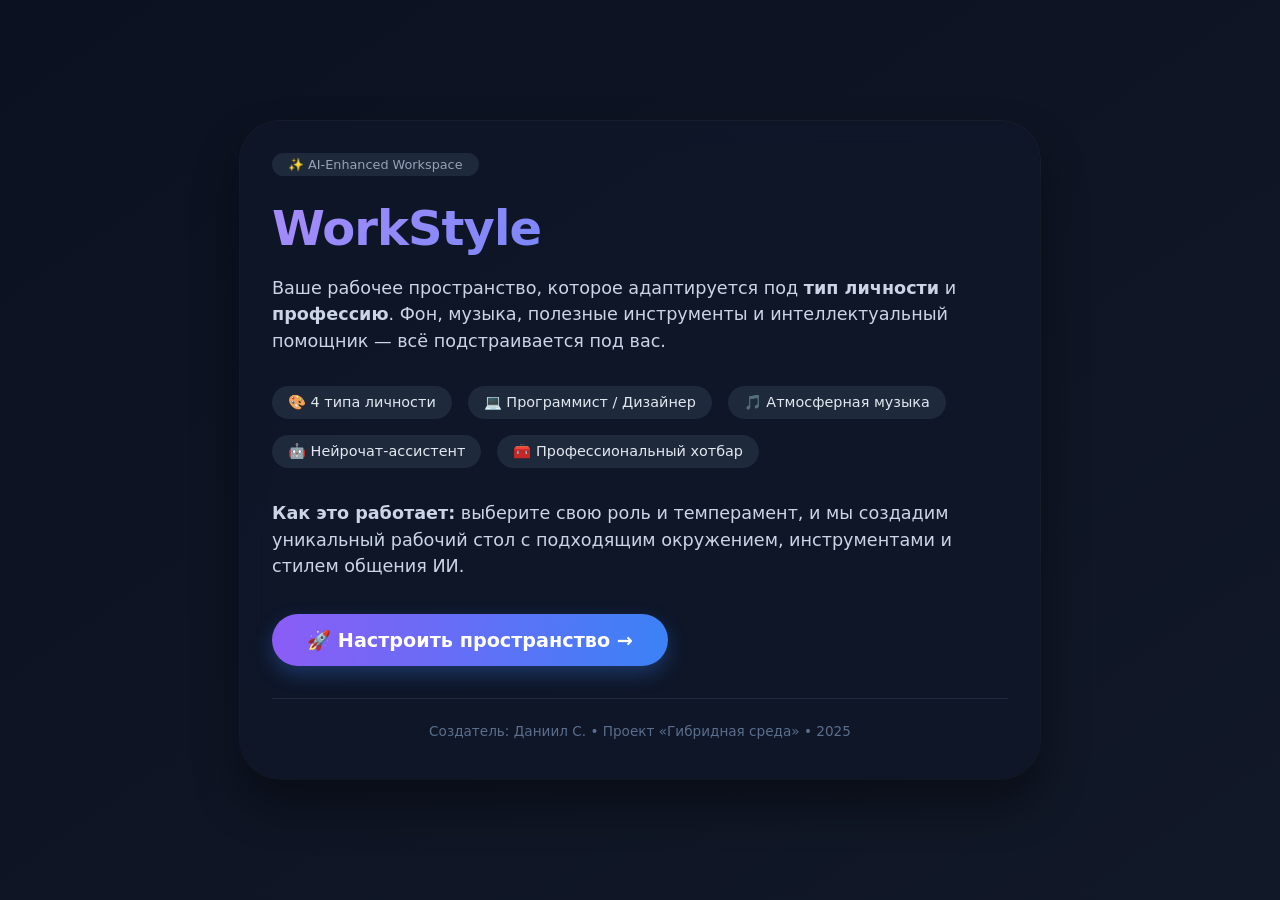
==== index.html @ b39e0da2 "Add files via upload" ====
<!DOCTYPE html>
<html lang="ru">
<head>
    <meta charset="UTF-8">
    <meta name="viewport" content="width=device-width, initial-scale=1.0, user-scalable=no">
    <title>WorkStyle — персонализированное рабочее пространство</title>
    <link rel="stylesheet" href="main.css">
</head>
<body>
<div class="welcome-card">
    <div class="badge">✨ AI‑Enhanced Workspace</div>
    <h1>WorkStyle</h1>
    <p>Ваше рабочее пространство, которое адаптируется под <strong>тип личности</strong> и <strong>профессию</strong>. 
    Фон, музыка, полезные инструменты и интеллектуальный помощник — всё подстраивается под вас.</p>
    
    <div class="feature-list">
        <div class="feature">🎨 4 типа личности</div>
        <div class="feature">💻 Программист / Дизайнер</div>
        <div class="feature">🎵 Атмосферная музыка</div>
        <div class="feature">🤖 Нейрочат‑ассистент</div>
        <div class="feature">🧰 Профессиональный хотбар</div>
    </div>
    
    <p><strong>Как это работает:</strong> выберите свою роль и темперамент, и мы создадим уникальный рабочий стол с подходящим окружением, инструментами и стилем общения ИИ.</p>
    
    <a href="select.html" class="btn-start">🚀 Настроить пространство →</a>
    <div class="creator">
        Создатель: Даниил С. • Проект «Гибридная среда» • 2025
    </div>
</div>
</body>
</html>
---- main.css ----
* {
            margin: 0;
            padding: 0;
            box-sizing: border-box;
            font-family: system-ui, 'Segoe UI', 'SF Pro Text', -apple-system, BlinkMacSystemFont, 'Roboto', sans-serif;
        }

        body {
            min-height: 100vh;
            background: linear-gradient(145deg, #0b1120 0%, #111827 100%);
            display: flex;
            align-items: center;
            justify-content: center;
            padding: 2rem;
        }

        .welcome-card {
            max-width: 800px;
            background: rgba(15, 23, 42, 0.8);
            backdrop-filter: blur(12px);
            border-radius: 2.5rem;
            padding: 2rem 2rem 2.5rem;
            box-shadow: 0 25px 45px rgba(0, 0, 0, 0.4), 0 0 0 1px rgba(255, 255, 255, 0.05);
            transition: transform 0.2s ease;
            color: #e2e8f0;
        }

        .welcome-card h1 {
            font-size: 3rem;
            font-weight: 700;
            background: linear-gradient(135deg, #a78bfa, #3b82f6);
            -webkit-background-clip: text;
            background-clip: text;
            color: transparent;
            margin-bottom: 1rem;
            letter-spacing: -0.02em;
        }

        .welcome-card .badge {
            display: inline-block;
            background: #1e293b;
            padding: 0.25rem 1rem;
            border-radius: 40px;
            font-size: 0.8rem;
            font-weight: 500;
            color: #94a3b8;
            margin-bottom: 1.5rem;
        }

        .welcome-card p {
            font-size: 1.1rem;
            line-height: 1.5;
            margin: 1.2rem 0;
            color: #cbd5e6;
        }

        .feature-list {
            display: flex;
            flex-wrap: wrap;
            gap: 1rem;
            margin: 2rem 0;
        }

        .feature {
            background: #1e293b;
            padding: 0.5rem 1rem;
            border-radius: 60px;
            font-size: 0.9rem;
            font-weight: 500;
            display: flex;
            align-items: center;
            gap: 0.5rem;
        }

        .btn-start {
            background: linear-gradient(95deg, #8b5cf6, #3b82f6);
            border: none;
            padding: 0.9rem 2.2rem;
            font-size: 1.2rem;
            font-weight: 600;
            border-radius: 60px;
            color: white;
            cursor: pointer;
            transition: all 0.2s;
            margin-top: 1rem;
            box-shadow: 0 8px 20px rgba(59,130,246,0.3);
            display: inline-block;
            text-decoration: none;
        }

        .btn-start:hover {
            transform: scale(1.02);
            box-shadow: 0 12px 28px rgba(59,130,246,0.4);
        }

        .creator {
            margin-top: 2rem;
            font-size: 0.85rem;
            color: #5b6e8c;
            border-top: 1px solid #1e293b;
            padding-top: 1.5rem;
            text-align: center;
        }

        @media (max-width: 600px) {
            body { padding: 1rem; }
            .welcome-card { padding: 1.5rem; }
            .welcome-card h1 { font-size: 2.2rem; }
        }
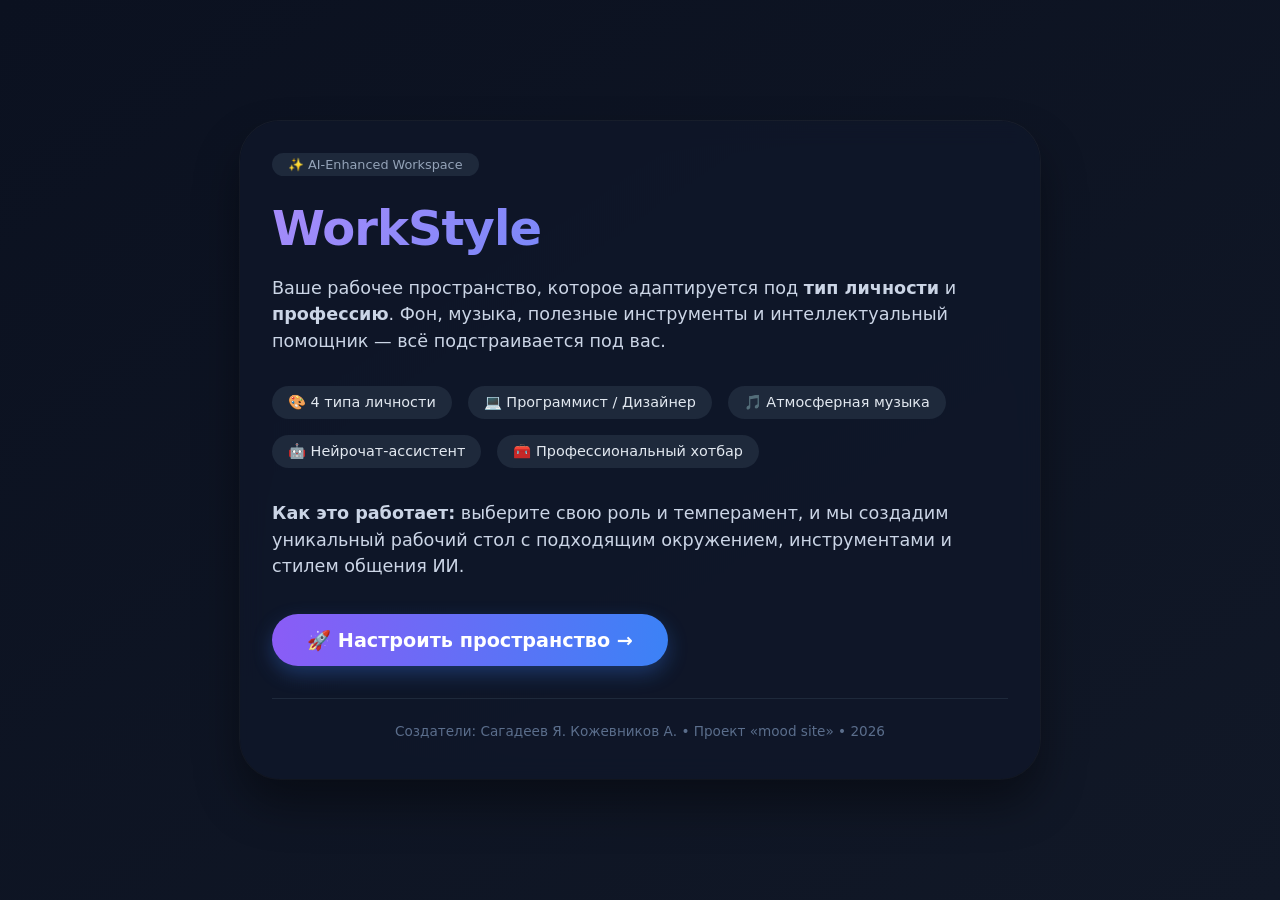
==== commit 59492399: "фывфыв" ====
--- a/index.html
+++ b/index.html
@@ -4,7 +4,7 @@
     <meta charset="UTF-8">
     <meta name="viewport" content="width=device-width, initial-scale=1.0, user-scalable=no">
     <title>WorkStyle — персонализированное рабочее пространство</title>
-    <link rel="stylesheet" href="main.css">
+    <link rel="stylesheet" href="CSS/main.css">
 </head>
 <body>
 <div class="welcome-card">
@@ -23,10 +23,10 @@
     
     <p><strong>Как это работает:</strong> выберите свою роль и темперамент, и мы создадим уникальный рабочий стол с подходящим окружением, инструментами и стилем общения ИИ.</p>
     
-    <a href="select.html" class="btn-start">🚀 Настроить пространство →</a>
+    <a href="HTML/select.html" class="btn-start">🚀 Настроить пространство →</a>
     <div class="creator">
-        Создатель: Даниил С. • Проект «Гибридная среда» • 2025
+        Создатели: Сагадеев Я. Кожевников А. • Проект «mood site» • 2026
     </div>
 </div>
 </body>
-</html>+</html>
--- a/CSS/main.css
+++ b/CSS/main.css
@@ -0,0 +1,109 @@
+        * {
+            margin: 0;
+            padding: 0;
+            box-sizing: border-box;
+            font-family: system-ui, 'Segoe UI', 'SF Pro Text', -apple-system, BlinkMacSystemFont, 'Roboto', sans-serif;
+        }
+
+        body {
+            min-height: 100vh;
+            background: linear-gradient(145deg, #0b1120 0%, #111827 100%);
+            display: flex;
+            align-items: center;
+            justify-content: center;
+            padding: 2rem;
+        }
+
+        .welcome-card {
+            max-width: 800px;
+            background: rgba(15, 23, 42, 0.8);
+            backdrop-filter: blur(12px);
+            border-radius: 2.5rem;
+            padding: 2rem 2rem 2.5rem;
+            box-shadow: 0 25px 45px rgba(0, 0, 0, 0.4), 0 0 0 1px rgba(255, 255, 255, 0.05);
+            transition: transform 0.2s ease;
+            color: #e2e8f0;
+        }
+
+        .welcome-card h1 {
+            font-size: 3rem;
+            font-weight: 700;
+            background: linear-gradient(135deg, #a78bfa, #3b82f6);
+            -webkit-background-clip: text;
+            background-clip: text;
+            color: transparent;
+            margin-bottom: 1rem;
+            letter-spacing: -0.02em;
+        }
+
+        .welcome-card .badge {
+            display: inline-block;
+            background: #1e293b;
+            padding: 0.25rem 1rem;
+            border-radius: 40px;
+            font-size: 0.8rem;
+            font-weight: 500;
+            color: #94a3b8;
+            margin-bottom: 1.5rem;
+        }
+
+        .welcome-card p {
+            font-size: 1.1rem;
+            line-height: 1.5;
+            margin: 1.2rem 0;
+            color: #cbd5e6;
+        }
+
+        .feature-list {
+            display: flex;
+            flex-wrap: wrap;
+            gap: 1rem;
+            margin: 2rem 0;
+        }
+
+        .feature {
+            background: #1e293b;
+            padding: 0.5rem 1rem;
+            border-radius: 60px;
+            font-size: 0.9rem;
+            font-weight: 500;
+            display: flex;
+            align-items: center;
+            gap: 0.5rem;
+        }
+
+        .btn-start {
+            background: linear-gradient(95deg, #8b5cf6, #3b82f6);
+            border: none;
+            padding: 0.9rem 2.2rem;
+            font-size: 1.2rem;
+            font-weight: 600;
+            border-radius: 60px;
+            color: white;
+            cursor: pointer;
+            transition: all 0.2s;
+            margin-top: 1rem;
+            box-shadow: 0 8px 20px rgba(59,130,246,0.3);
+            display: inline-block;
+            text-decoration: none;
+        }
+
+        .btn-start:hover {
+            transform: scale(1.02);
+            box-shadow: 0 12px 28px rgba(59,130,246,0.4);
+        }
+
+        .creator {
+            margin-top: 2rem;
+            font-size: 0.85rem;
+            color: #5b6e8c;
+            border-top: 1px solid #1e293b;
+            padding-top: 1.5rem;
+            text-align: center;
+        }
+
+        @media (max-width: 600px) {
+            body { padding: 1rem; }
+            .welcome-card { padding: 1.5rem; }
+            .welcome-card h1 { font-size: 2.2rem; }
+        }
